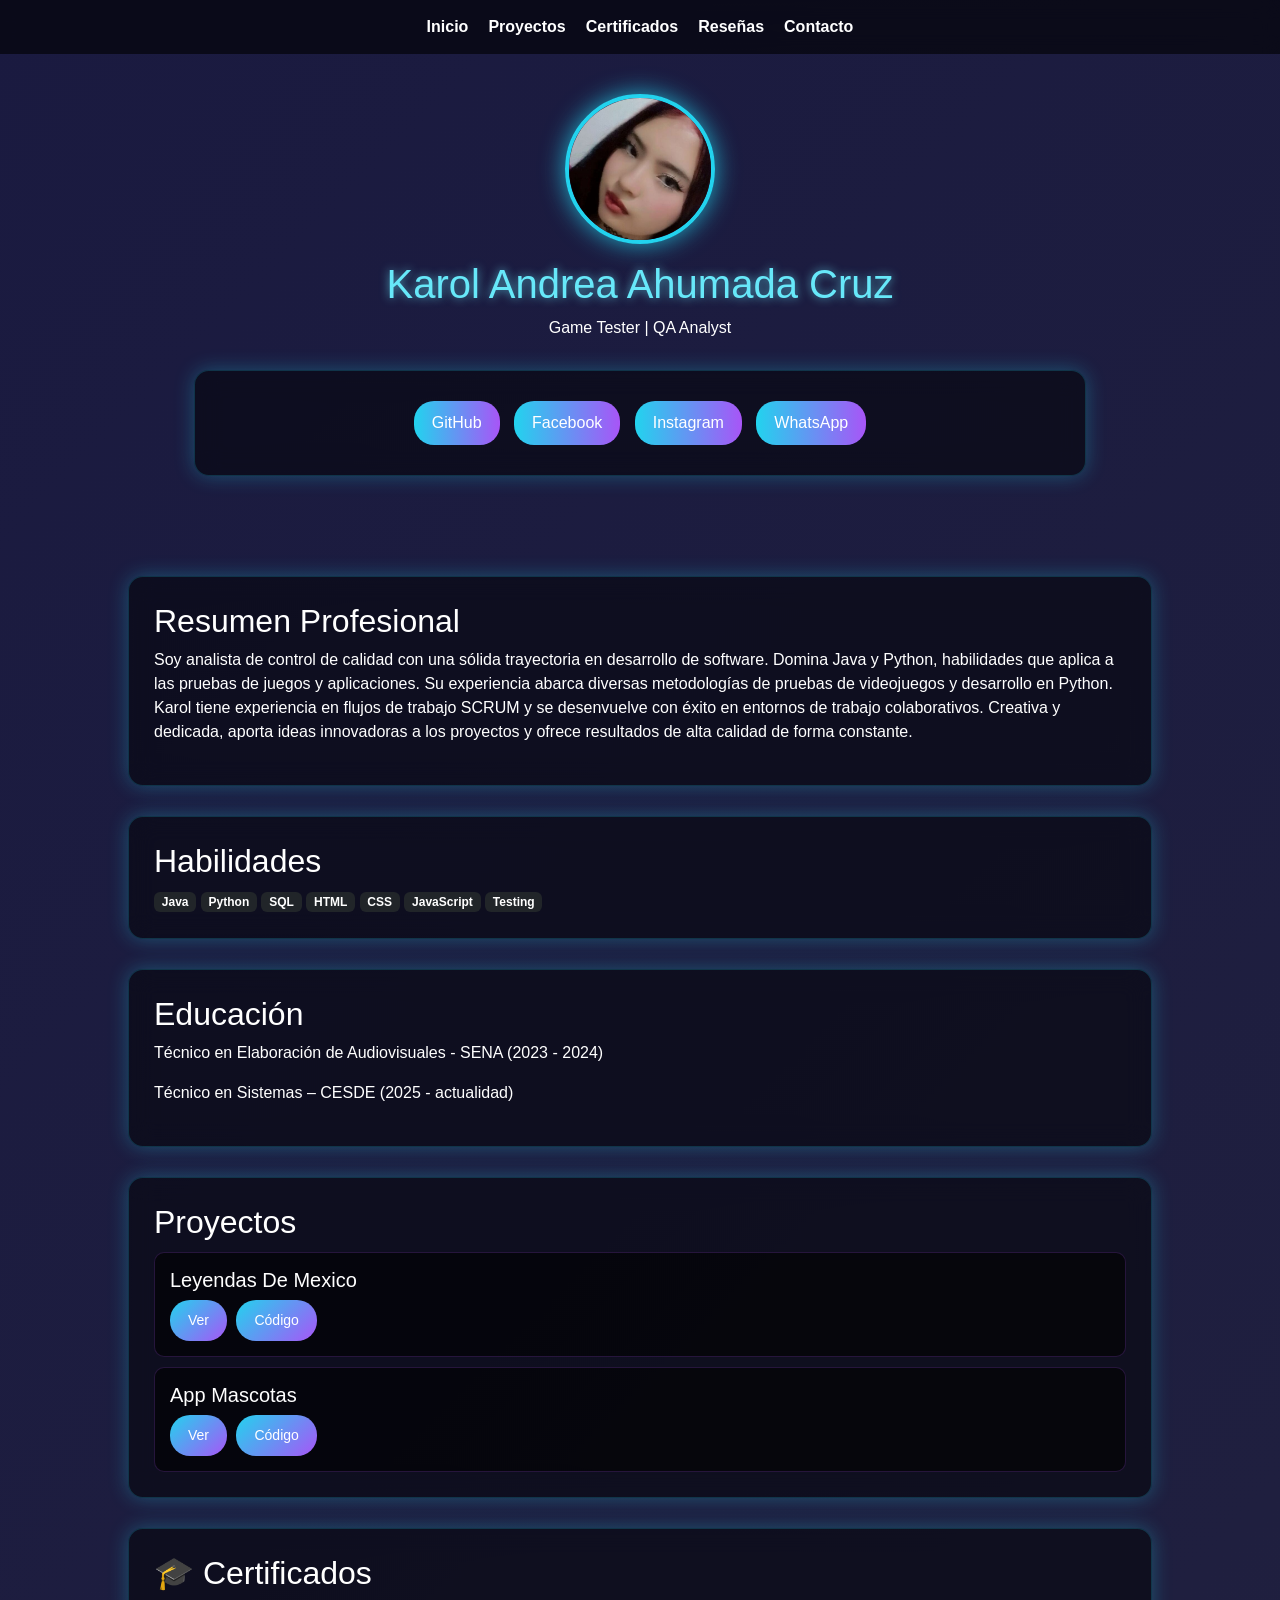
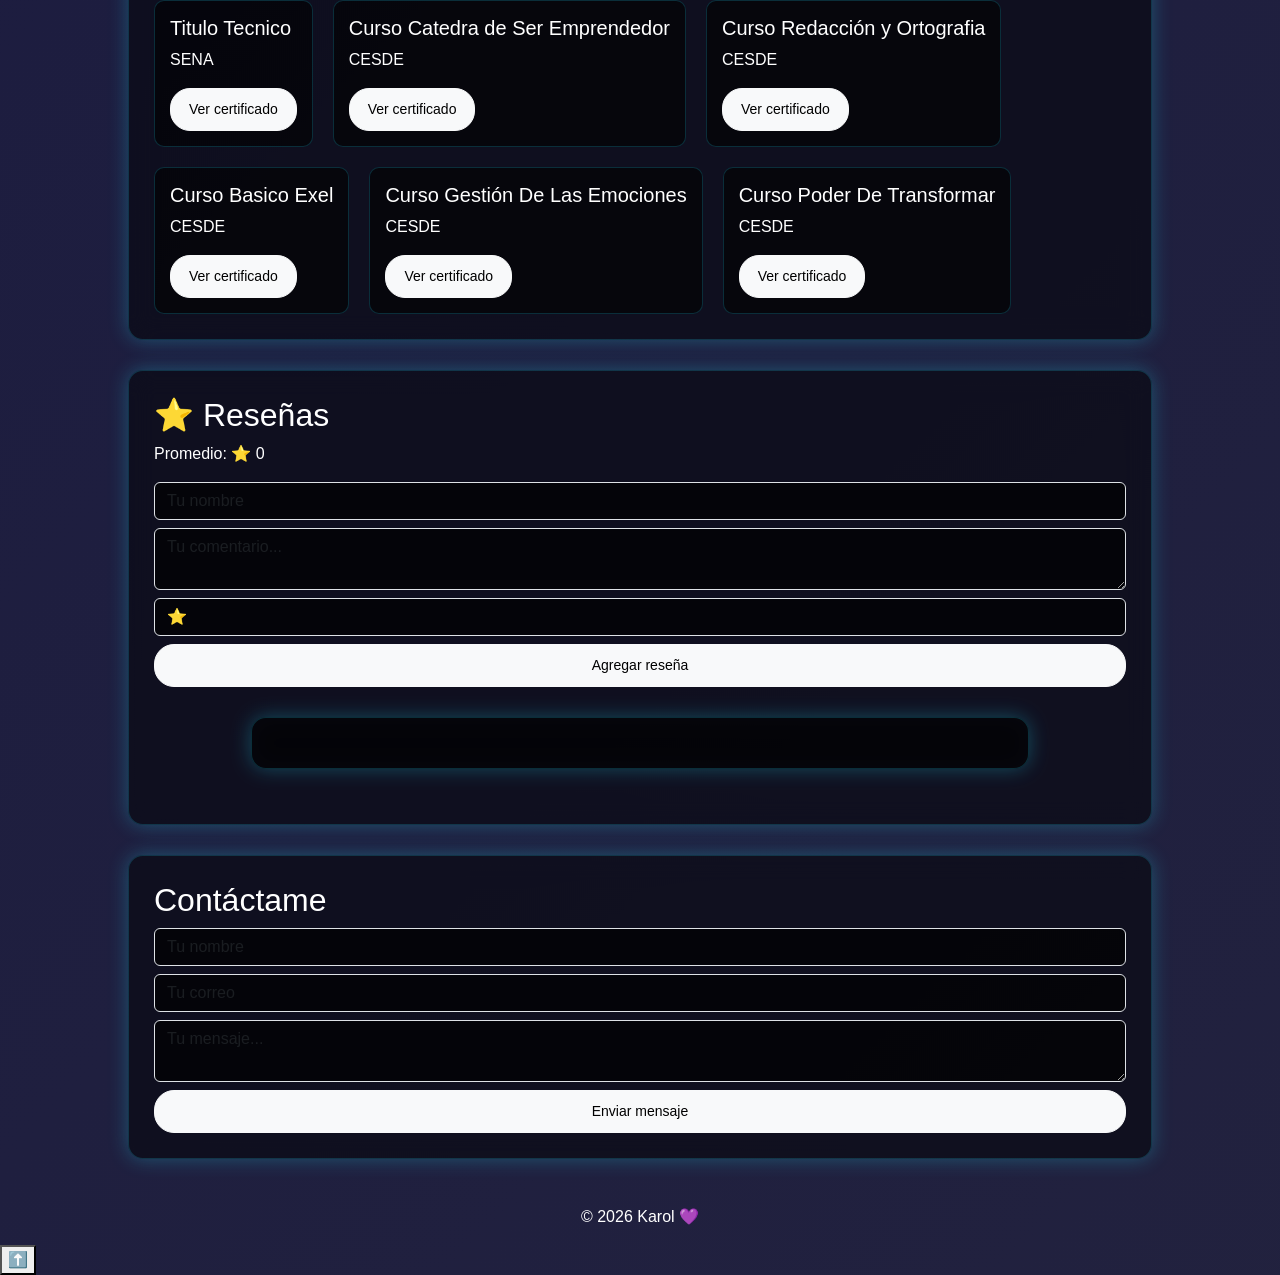
==== index.html @ aff5fd80 "Update index.html" ====
<!DOCTYPE html>
<html lang="es">
<head>
<meta charset="UTF-8">
<meta name="viewport" content="width=device-width, initial-scale=1.0">
<title>Portafolio Karol</title>

<link href="https://cdn.jsdelivr.net/npm/bootstrap@5.3.0/dist/css/bootstrap.min.css" rel="stylesheet">
<link rel="stylesheet" href="Estilos.css">
</head>

<body>

<nav class="navbar-pro">
  <a href="#">Inicio</a>
  <a href="#proyectos">Proyectos</a>
  <a href="#certificados">Certificados</a>
  <a href="#reseñas">Reseñas</a>
  <a href="#contacto">Contacto</a>
</nav>

<header class="container text-center fade-in">
  <img src="Foto Portafolio.png">
  <h1 class="mt-3">Karol Andrea Ahumada Cruz</h1>
  <p>Game Tester | QA Analyst</p>

  <section>
    <a href="https://github.com/" class="social-btn">GitHub</a>
    <a href="https://www.facebook.com/" class="social-btn">Facebook</a>
    <a href="https://www.instagram.com/" class="social-btn">Instagram</a>
    <a href="https://web.whatsapp.com/" class="social-btn">WhatsApp</a>
  </section>
</header>

<main>

<section class="fade-in">
  <h2>Resumen Profesional</h2>
  <p>
  Soy analista de control de calidad con una sólida trayectoria en desarrollo de software. Domina Java y Python, habilidades que aplica a las pruebas de juegos y aplicaciones. Su experiencia abarca diversas metodologías de pruebas de videojuegos y desarrollo en Python. Karol tiene experiencia en flujos de trabajo SCRUM y se desenvuelve con éxito en entornos de trabajo colaborativos. Creativa y dedicada, aporta ideas innovadoras a los proyectos y ofrece resultados de alta calidad de forma constante.
  </p>
</section>

<section class="fade-in">
  <h2>Habilidades</h2>
  <span class="badge bg-dark">Java</span>
  <span class="badge bg-dark">Python</span>
  <span class="badge bg-dark">SQL</span>
  <span class="badge bg-dark">HTML</span>
  <span class="badge bg-dark">CSS</span>
  <span class="badge bg-dark">JavaScript</span>
  <span class="badge bg-dark">Testing</span>
</section>

<section class="fade-in">
  <h2>Educación</h2>
  <p>Técnico en Elaboración de Audiovisuales - SENA (2023 - 2024)</p>
  <p>Técnico en Sistemas – CESDE (2025 - actualidad)</p>
</section>

<!-- PROYECTOS -->
<section id="proyectos" class="fade-in">
  <h2>Proyectos</h2>
<article class="card-custom"> 
  <h5>Leyendas De Mexico</h5> 
  <a href="./leyendasmexicanas.html" target="_blank" class="btn btn-light btn-sm">Ver</a> 
 <a href="https://github.com/karolahumada-crypto/leyendasmexicanas.html" target="_blank" class="btn btn-light btn-sm">Código</a> 
</article>
</article>
  <article class="card-custom">
    <h5>App Mascotas</h5>
    <a href="./registro.html" target="_blank" class="btn btn-light btn-sm">Ver</a>
    <a href="https://github.com/karolahumada-crypto/Registro" target="_blank" class="btn btn-light btn-sm">Código</a>
  </article>

</section>

<!-- CERTIFICADOS -->
<section id="certificados" class="fade-in">
  <h2>🎓 Certificados</h2>

  <div class="certificados-container">

    <div class="certificado-card">
      <h5>Titulo Tecnico</h5>
      <p>SENA</p>
      <a href="9508002700539TI1023901438C_page-0001.png" target="_blank" class="btn btn-light btn-sm">Ver certificado</a>
    </div>

    <div class="certificado-card">
      <h5>Curso Catedra de Ser Emprendedor</h5>
      <p>CESDE</p>
      <a href="Certificado Catedra Ser Emprendedor_page-0001.png" target="_blank" class="btn btn-light btn-sm">Ver certificado</a>
    </div>

    <div class="certificado-card">
      <h5>Curso Redacción y Ortografia</h5>
      <p>CESDE</p>
      <a href="Certificado Redacción y Ortografia_page-0001.jpg" target="_blank" class="btn btn-light btn-sm">Ver certificado</a>
    </div>
    
    <div class="certificado-card">
      <h5>Curso Basico Exel</h5>
      <p>CESDE</p>
      <a href="Certificado curso basico exel_page-0001.jpg" target="_blank" class="btn btn-light btn-sm">Ver certificado</a>
    </div>

    <div class="certificado-card">
      <h5>Curso Gestión De Las Emociones</h5>
      <p>CESDE</p>
      <a href="Certificado gestión de las emociones_page-0001 (1).jpg" target="_blank" class="btn btn-light btn-sm">Ver certificado</a>
    </div>

      <div class="certificado-card">
      <h5>Curso Poder De Transformar</h5>
      <p>CESDE</p>
      <a href="Certificado poder transformar_page-0001.jpg" target="_blank" class="btn btn-light btn-sm">Ver certificado</a>
    </div>
    
  </div>
</section>

<!-- RESEÑAS -->
<section id="reseñas" class="fade-in">
  <h2>⭐ Reseñas</h2>

  <p id="promedio">Promedio: ⭐ 0</p>

  <form id="reviewForm" class="d-flex flex-column gap-2">
    <input type="text" id="nombre" class="form-control" placeholder="Tu nombre" required>
    <textarea id="mensaje" class="form-control" placeholder="Tu comentario..." required></textarea>

    <select id="rating" class="form-select">
      <option value="1">⭐</option>
      <option value="2">⭐⭐</option>
      <option value="3">⭐⭐⭐</option>
      <option value="4">⭐⭐⭐⭐</option>
      <option value="5">⭐⭐⭐⭐⭐</option>
    </select>

    <button type="submit" class="btn btn-light">Agregar reseña</button>
  </form>

  <section id="reviewsContainer"></section>
</section>

<!-- CONTACTO -->
<section id="contacto" class="fade-in">
  <h2>Contáctame</h2>

  <form id="contactForm" class="d-flex flex-column gap-2">
    <input type="text" class="form-control" placeholder="Tu nombre" required>
    <input type="email" class="form-control" placeholder="Tu correo" required>
    <textarea class="form-control" placeholder="Tu mensaje..." required></textarea>

    <button type="submit" class="btn btn-light">Enviar mensaje</button>
  </form>

  <p id="mensajeEnviado">✅ Mensaje enviado exitosamente</p>
</section>

</main>

<footer class="text-center p-3">
  © 2026 Karol 💜
</footer>

<button id="btnTop" class="btn-top">⬆️</button>

<script src="Script.js"></script>

</body>
</html>
---- Estilos.css ----
html{
    scroll-behavior: smooth;
}

/* ===== FONDO OSCURO PRO ===== */
body{
  background: linear-gradient(-45deg, #0f0c29, #302b63, #24243e, #1a1a40);
  background-size: 400% 400%;
  animation: fondo 12s ease infinite;
  color:white;
  font-family: Arial, sans-serif;
}

@keyframes fondo {
  0% {background-position: 0% 50%;}
  50% {background-position: 100% 50%;}
  100% {background-position: 0% 50%;}
}

/* ===== NAVBAR ===== */
.navbar-pro{
    display:flex;
    justify-content:center;
    gap:20px;
    padding:15px;
    background: rgba(0,0,0,0.6);
    backdrop-filter: blur(10px);
    position: sticky;
    top:0;
    z-index:1000;
}

.navbar-pro a{
    color:white;
    text-decoration:none;
    font-weight:bold;
    transition:0.3s;
}

.navbar-pro a:hover{
    color:#c084fc;
    transform: scale(1.1);
}

/* ===== HEADER ===== */
header{
    text-align:center;
    padding:40px 20px;
}

/* FOTO */
header img{
    width:150px;
    height:150px;
    object-fit:cover;
    border-radius:50%;
    border:4px solid #22d3ee;
    box-shadow:0 0 25px rgba(34,211,238,0.8);
    transition:0.3s;
}

header img:hover{
    transform:scale(1.1);
}

/* ===== TITULOS ===== */
h1{
    color:#67e8f9;
    text-shadow:0 0 10px rgba(103,232,249,0.7);
}

/* ===== REDES ===== */
.social-btn{
    display:inline-block;
    padding:10px 18px;
    margin:5px;
    border-radius:20px;
    background:linear-gradient(90deg,#22d3ee,#a855f7);
    color:white;
    text-decoration:none;
    transition:0.3s;
}

.social-btn:hover{
    transform:scale(1.1);
    box-shadow:0 0 15px rgba(168,85,247,0.8);
}

/* ===== SECCIONES ===== */
section{
    width:80%;
    margin:30px auto;
    padding:25px;
    background: rgba(0,0,0,0.5);
    backdrop-filter: blur(12px);
    border-radius:15px;
    border:1px solid rgba(34,211,238,0.2);
    transition:0.3s;
    box-shadow:0 0 20px rgba(34,211,238,0.3);
}

section:hover{
    transform: translateY(-5px);
    box-shadow:0 0 30px rgba(168,85,247,0.5);
}

/* ===== PROYECTOS ===== */
.card-custom{
    padding:15px;
    border-radius:10px;
    background: rgba(0,0,0,0.6);
    margin-top:10px;
    transition:0.3s;
    border:1px solid rgba(168,85,247,0.2);
}

.card-custom:hover{
    transform: scale(1.05);
}

/* BOTONES */
.btn{
    border-radius: 20px !important;
    padding: 10px 18px !important;
    font-size: 14px !important;
}

/* BOTONES PROYECTOS */
.card-custom a{
    background: linear-gradient(135deg, #22d3ee, #a855f7);
    color: white !important;
    border: none;
    margin-right: 5px;
    transition:0.3s;
}

.card-custom a:hover{
    transform: scale(1.1);
    box-shadow:0 0 15px rgba(168,85,247,0.8);
}

/* ===== CERTIFICADOS ===== */
.certificados-container{
    display:flex;
    gap:20px;
    flex-wrap:wrap;
}

.certificado-card{
    padding:15px;
    background: rgba(0,0,0,0.6);
    border-radius:10px;
    transition:0.3s;
    border:1px solid rgba(34,211,238,0.2);
}

.certificado-card:hover{
    transform: scale(1.05);
}

/* ===== RESEÑAS ===== */
#reviewsContainer .card{
    background: rgba(0,0,0,0.7);
    color:white;
}

/* ===== FORMULARIOS ===== */
input, textarea, select{
    background: rgba(0,0,0,0.7) !important;
    color: white !important;
}

/* ===== MENSAJE CONTACTO ===== */
#mensajeEnviado{
    display:none;
}

/* ===== ANIMACIONES ===== */
.fade-in{
    opacity:0;
    transform: translateY(40px);
    transition: all 0.8s ease;
}

.fade-in.visible{
    opacity:1;
    transform: translateY(0);
}

/* ===== SPA (ARREGLADO) ===== */
.seccion{
    display:none;
}

.seccion.activo{
    display:block;
}
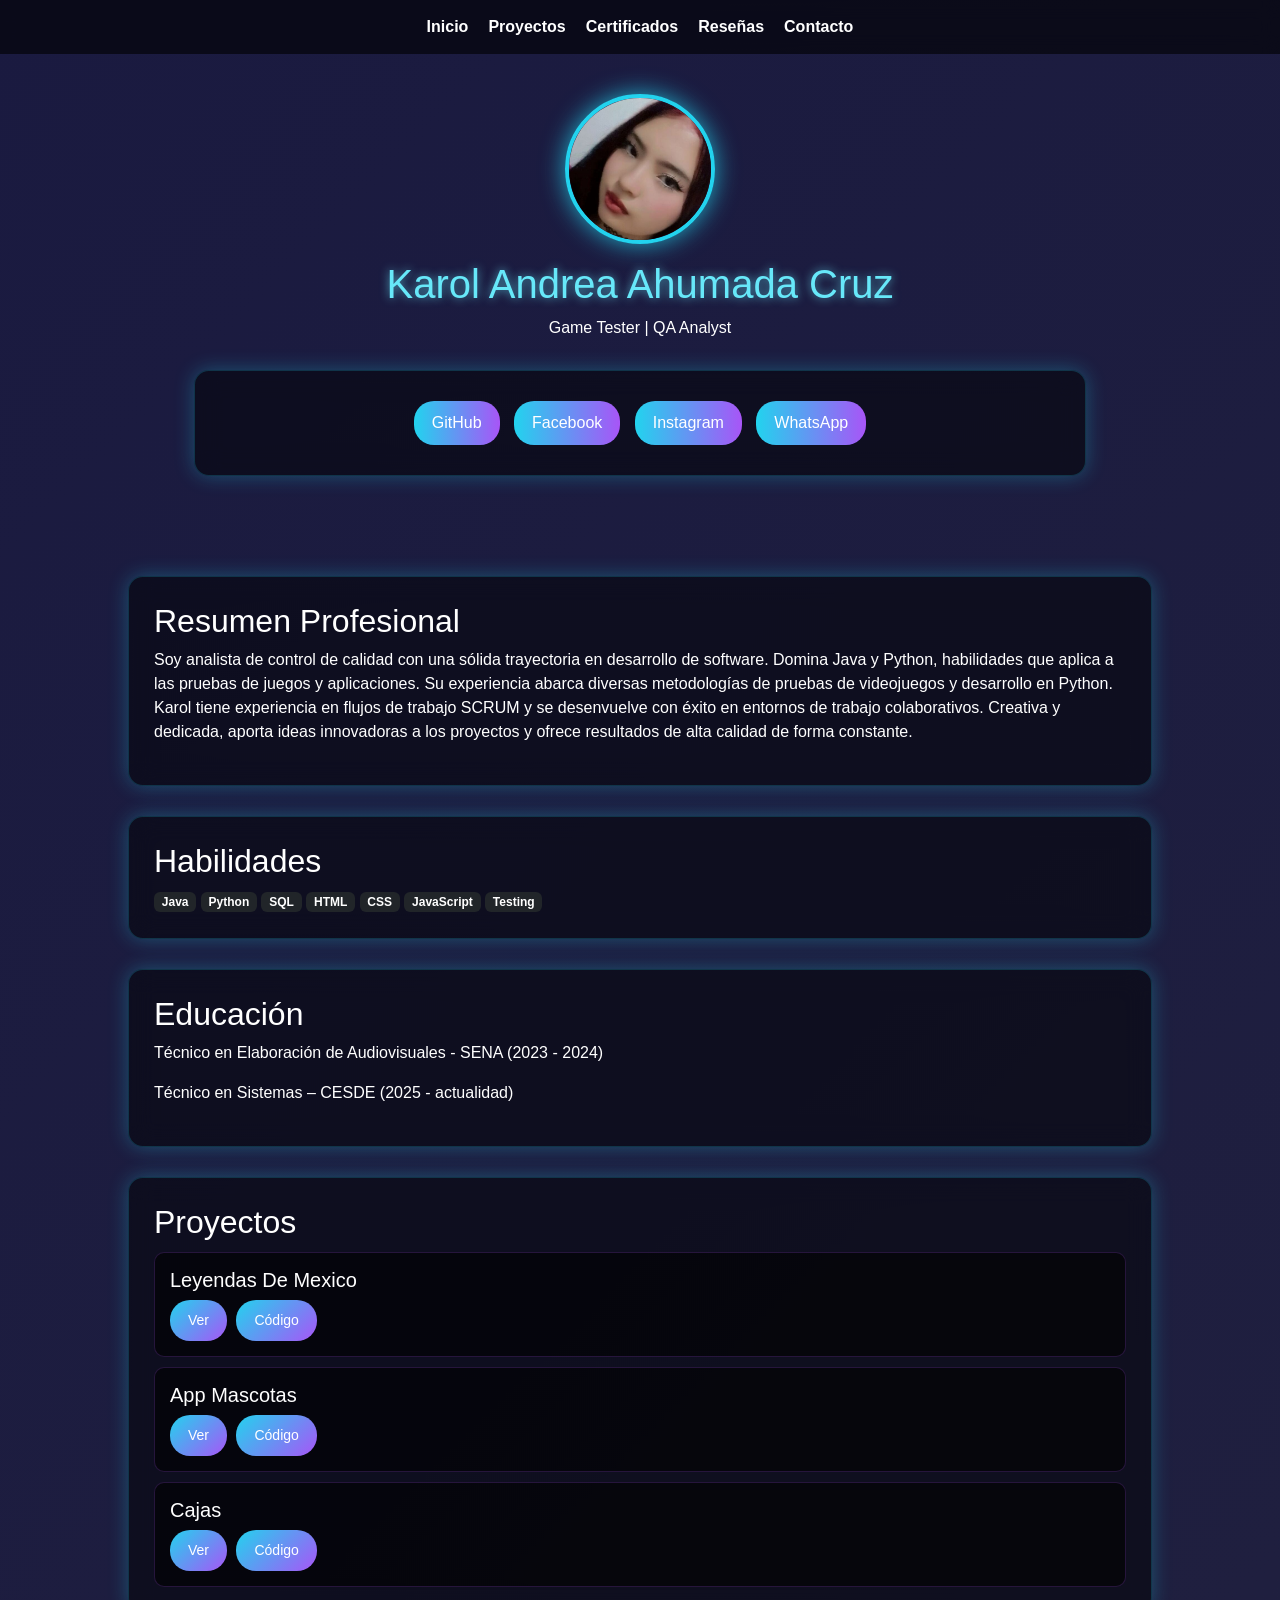
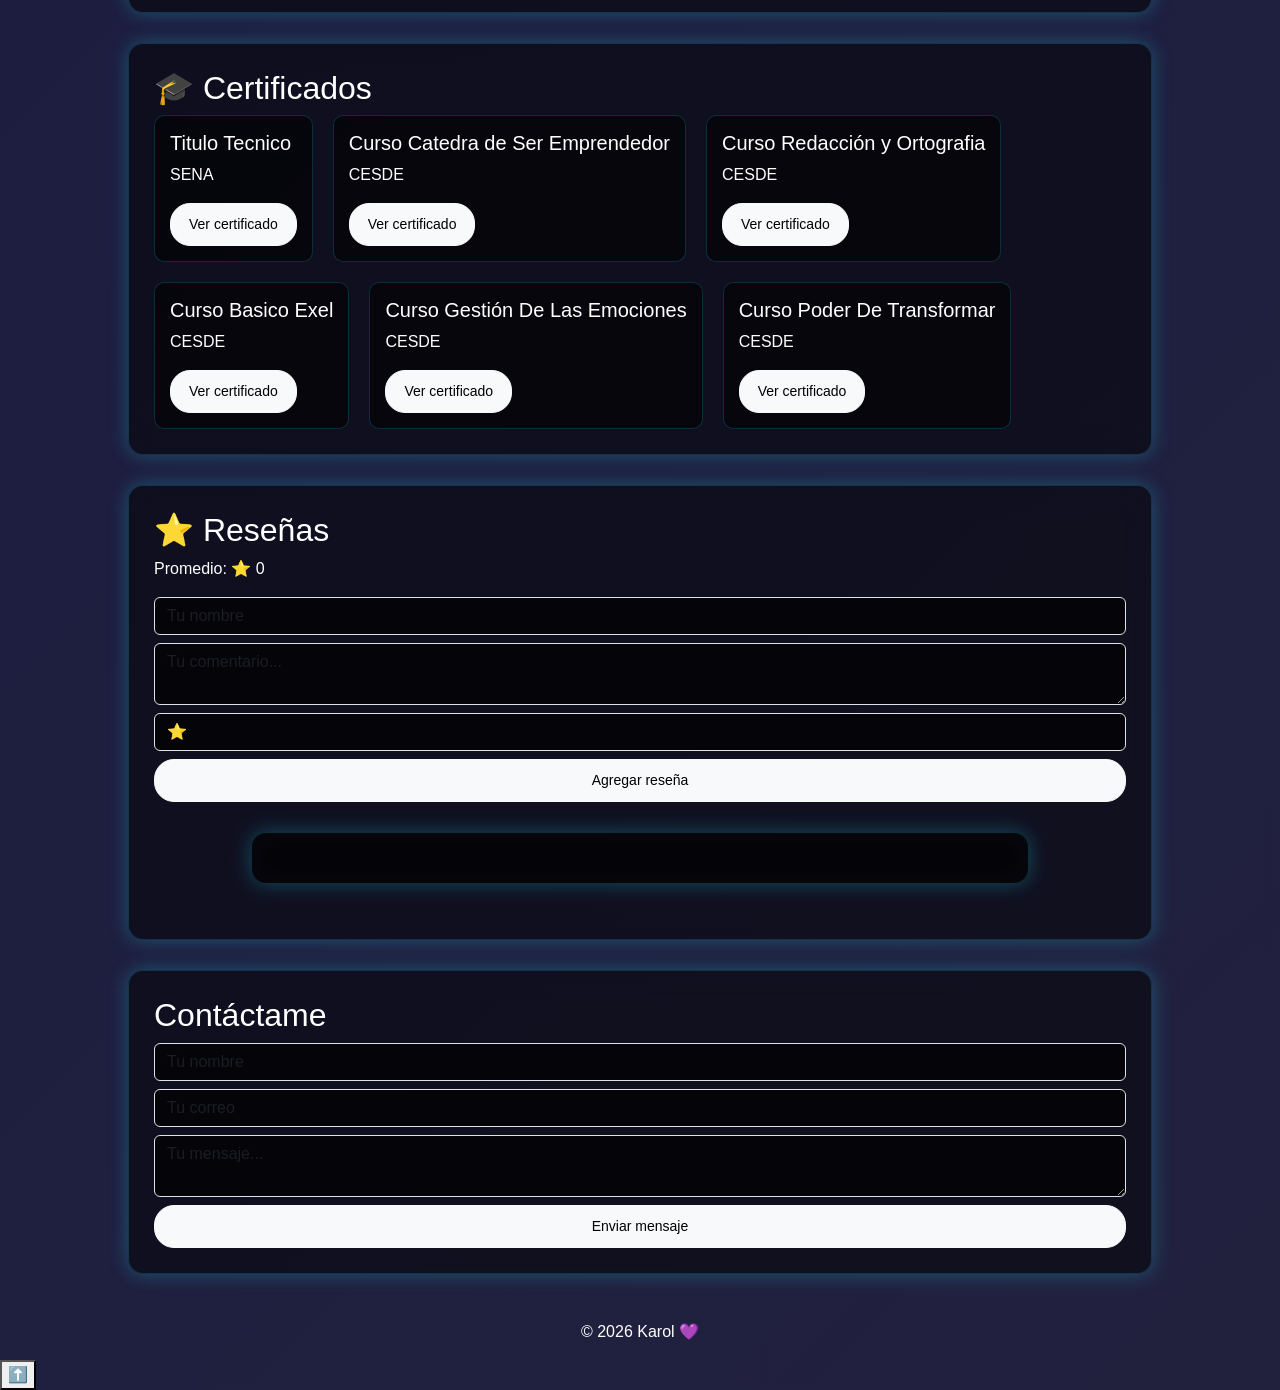
==== commit 05caadb8: "Update index.html" ====
--- a/index.html
+++ b/index.html
@@ -71,6 +71,11 @@
     <h5>App Mascotas</h5>
     <a href="./registro.html" target="_blank" class="btn btn-light btn-sm">Ver</a>
     <a href="https://github.com/karolahumada-crypto/Registro" target="_blank" class="btn btn-light btn-sm">Código</a>
+  </article>
+  <article class="card-custom">
+    <h5>Cajas</h5>
+    <a href="./registro.html" target="_blank" class="btn btn-light btn-sm">Ver</a>
+    <a href="https://github.com/karolahumada-crypto/cajas.html/tree/main" target="_blank" class="btn btn-light btn-sm">Código</a>
   </article>
 
 </section>
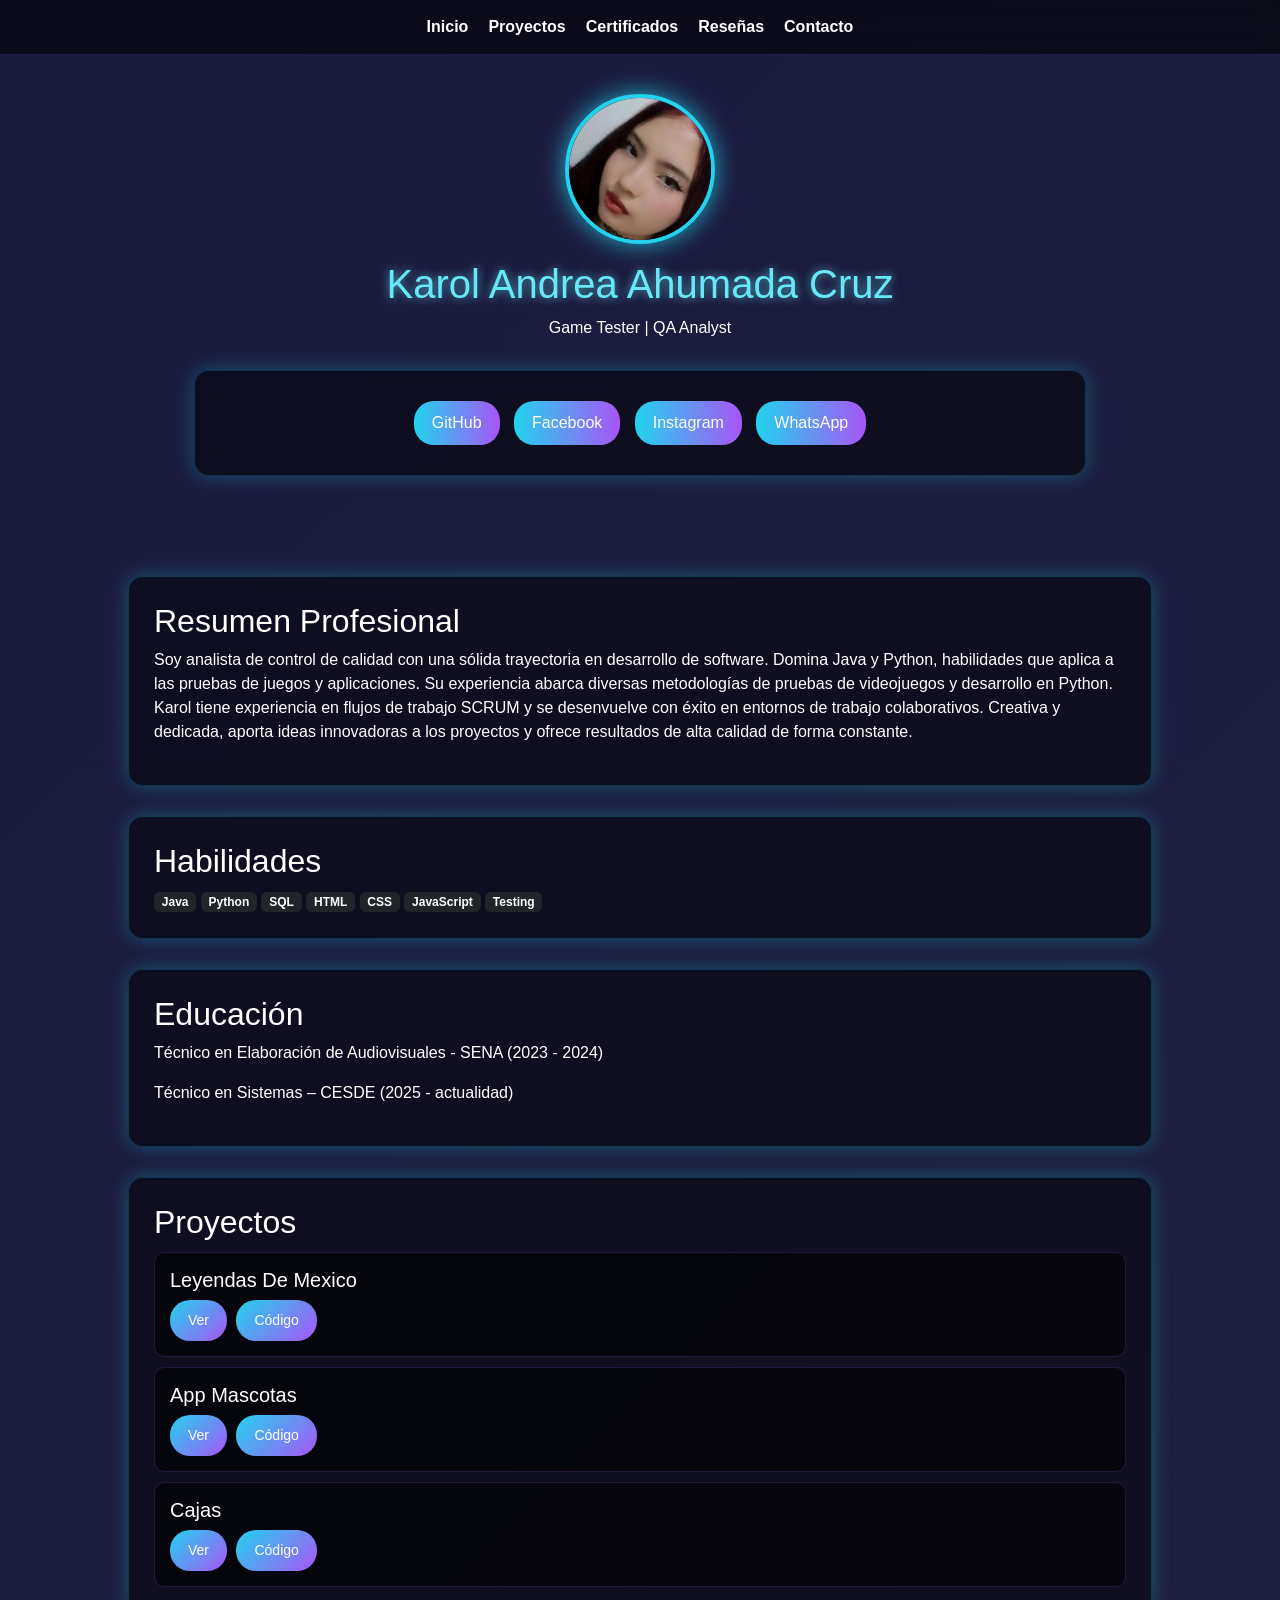
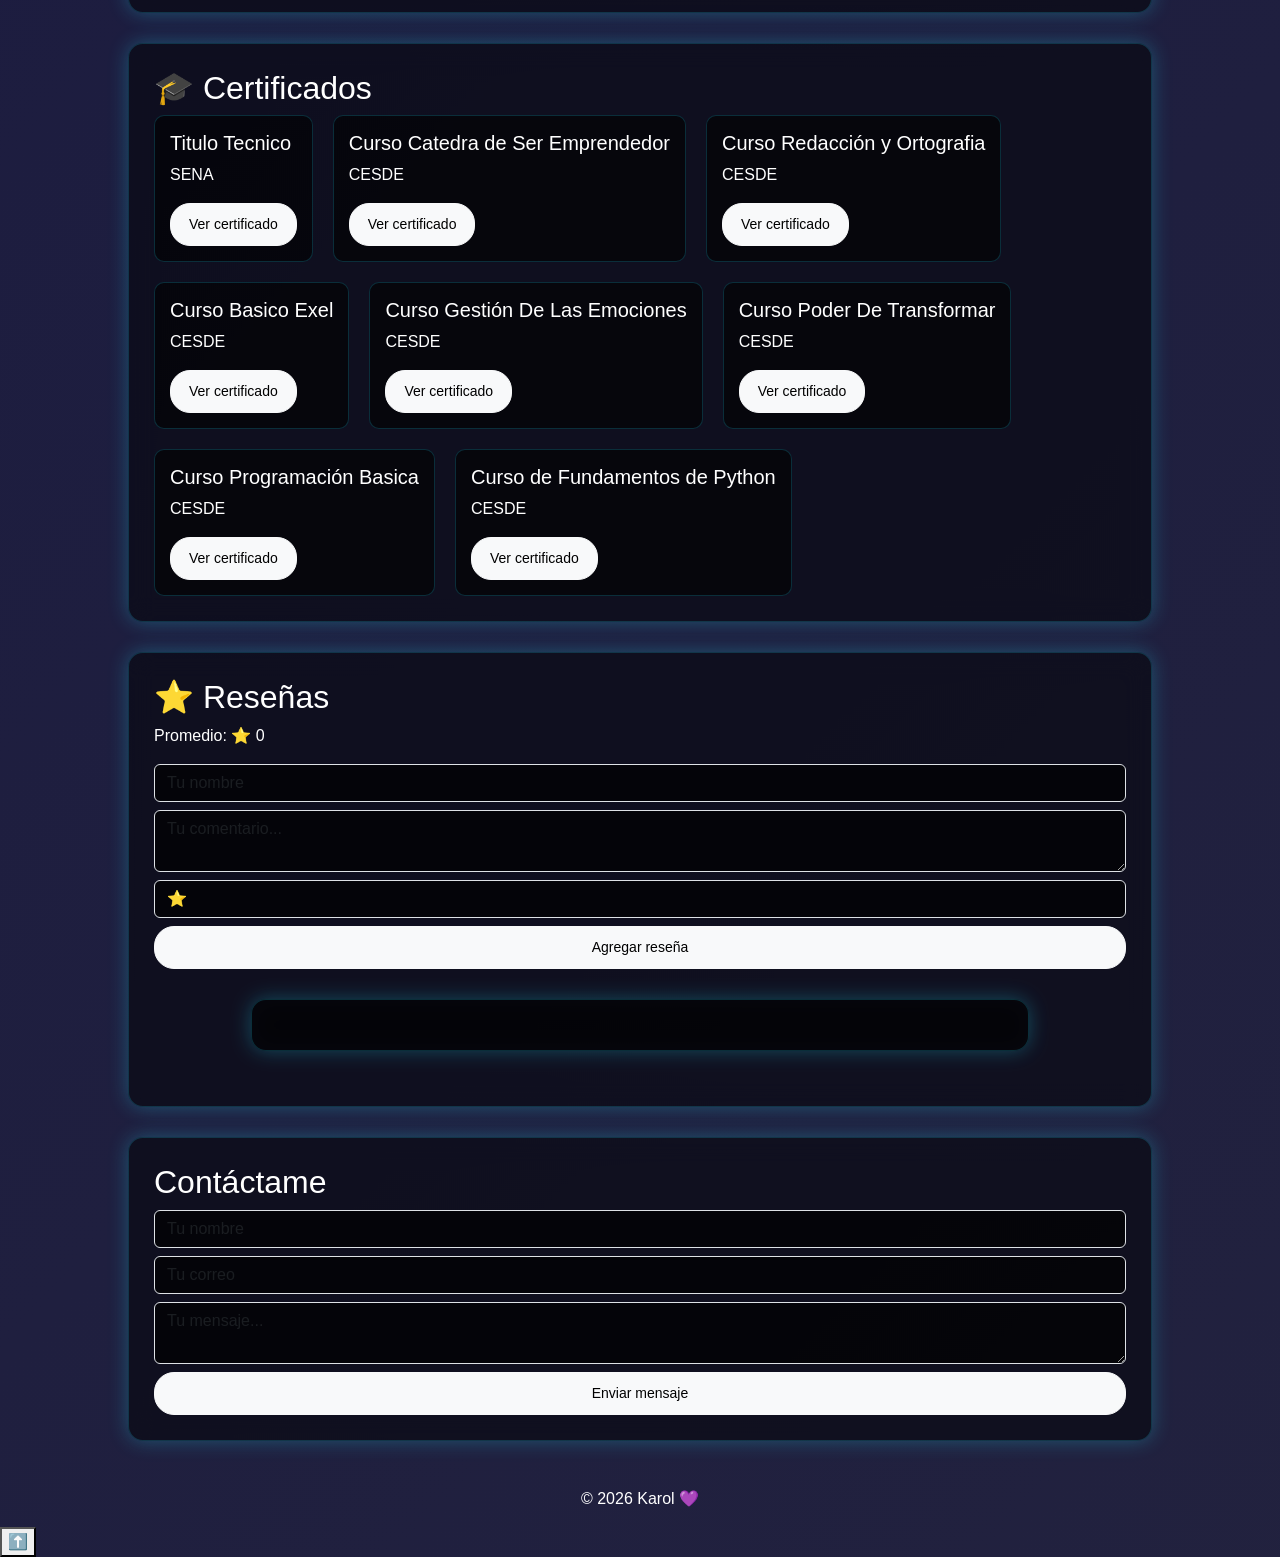
==== commit 93855d90: "Add new certificate cards to index.html" ====
--- a/index.html
+++ b/index.html
@@ -61,21 +61,23 @@
 <!-- PROYECTOS -->
 <section id="proyectos" class="fade-in">
   <h2>Proyectos</h2>
-<article class="card-custom"> 
-  <h5>Leyendas De Mexico</h5> 
-  <a href="./leyendasmexicanas.html" target="_blank" class="btn btn-light btn-sm">Ver</a> 
- <a href="https://github.com/karolahumada-crypto/leyendasmexicanas.html" target="_blank" class="btn btn-light btn-sm">Código</a> 
-</article>
-</article>
+
+  <article class="card-custom"> 
+    <h5>Leyendas De Mexico</h5> 
+    <a href="./leyendasmexicanas.html" target="_blank" class="btn btn-light btn-sm">Ver</a> 
+    <a href="https://github.com/karolahumada-crypto/leyendasmexicanas.html" target="_blank" class="btn btn-light btn-sm">Código</a> 
+  </article>
+
   <article class="card-custom">
     <h5>App Mascotas</h5>
     <a href="./registro.html" target="_blank" class="btn btn-light btn-sm">Ver</a>
     <a href="https://github.com/karolahumada-crypto/Registro" target="_blank" class="btn btn-light btn-sm">Código</a>
   </article>
+
   <article class="card-custom">
     <h5>Cajas</h5>
-    <a href="./registro.html" target="_blank" class="btn btn-light btn-sm">Ver</a>
-    <a href="https://github.com/karolahumada-crypto/cajas.html/tree/main" target="_blank" class="btn btn-light btn-sm">Código</a>
+    <a href="./Cajas.html" target="_blank" class="btn btn-light btn-sm">Ver</a>
+    <a href="https://github.com/karolahumada-crypto/cajas.html/tree/main" class="btn btn-light btn-sm">Código</a>
   </article>
 
 </section>
@@ -120,6 +122,18 @@
       <h5>Curso Poder De Transformar</h5>
       <p>CESDE</p>
       <a href="Certificado poder transformar_page-0001.jpg" target="_blank" class="btn btn-light btn-sm">Ver certificado</a>
+    </div>
+    
+      <div class="certificado-card">
+      <h5>Curso Programación Basica</h5>
+      <p>CESDE</p>
+      <a href="Certificado Platzi_page-0001.jpg" target="_blank" class="btn btn-light btn-sm">Ver certificado</a>
+    </div>
+
+      <div class="certificado-card">
+      <h5>Curso de Fundamentos de Python</h5>
+      <p>CESDE</p>
+      <a href="Certificado platzi Python_page-0001.jpg" target="_blank" class="btn btn-light btn-sm">Ver certificado</a>
     </div>
     
   </div>
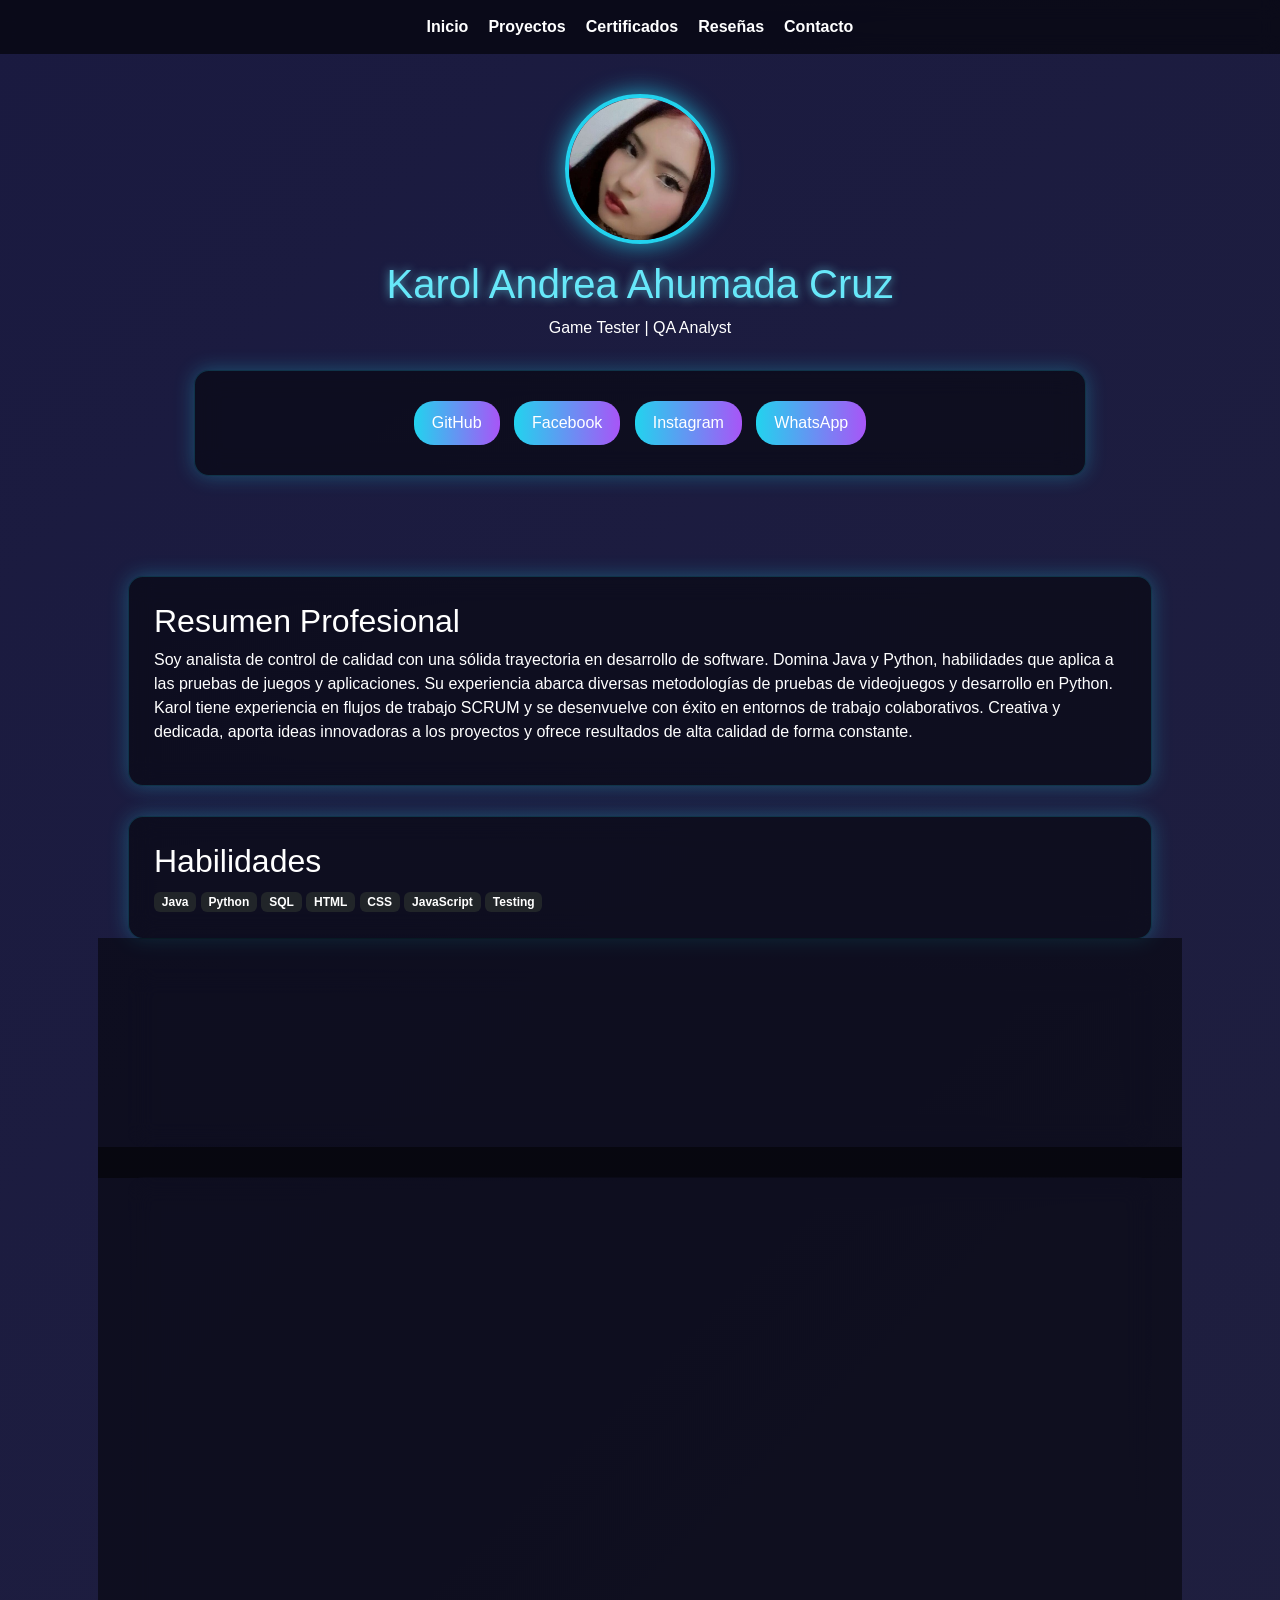
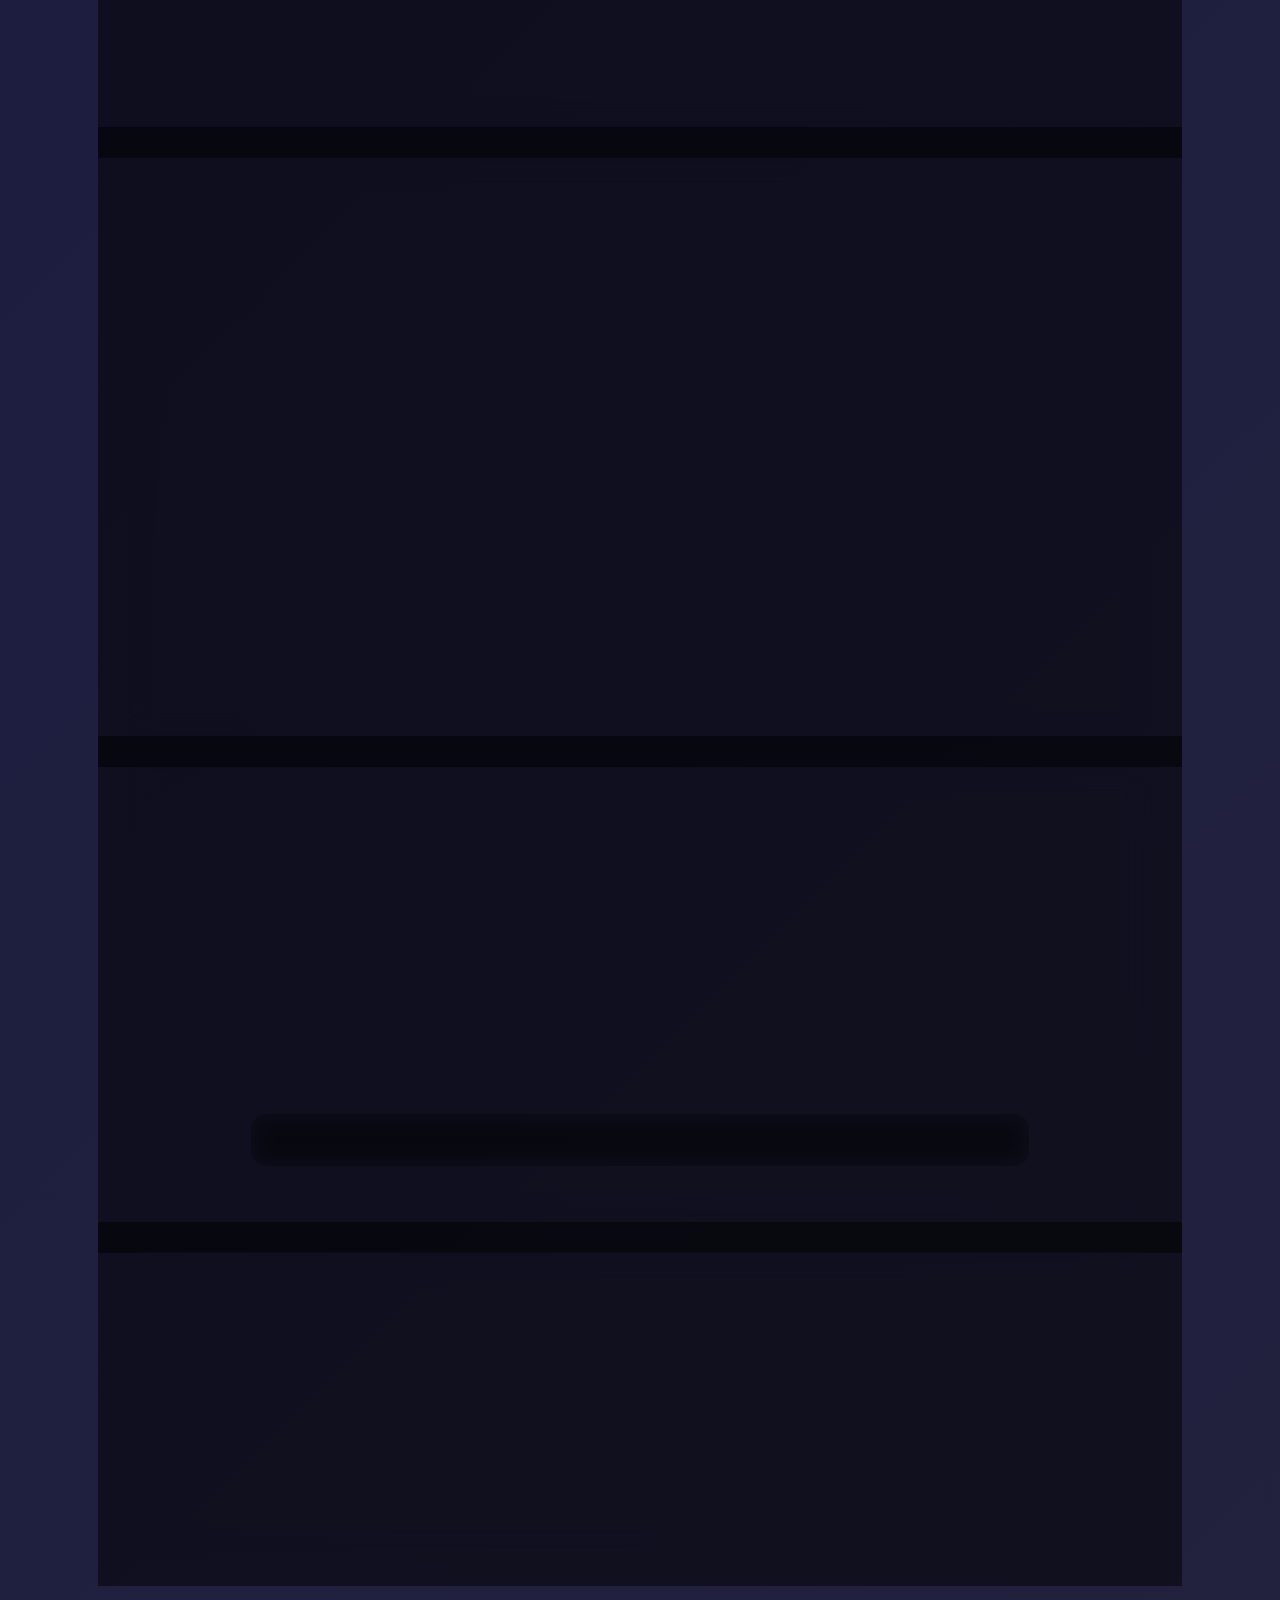
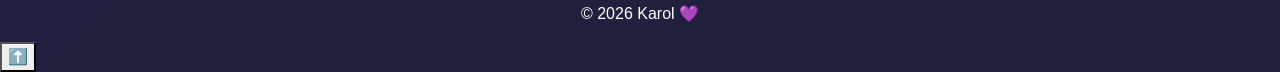
==== commit 1b708ba0: "Add React section with links to view and code" ====
--- a/index.html
+++ b/index.html
@@ -79,7 +79,12 @@
     <a href="./Cajas.html" target="_blank" class="btn btn-light btn-sm">Ver</a>
     <a href="https://github.com/karolahumada-crypto/cajas.html/tree/main" class="btn btn-light btn-sm">Código</a>
   </article>
-
+  
+  <article class="card-custom">
+    <h5>React</h5>
+    <a href="./React.html" target="_blank" class="btn btn-light btn-sm">Ver</a>
+    <a href="https://github.com/karolahumada-crypto/React/tree/main" class="btn btn-light btn-sm">Código</a>
+  </article>
 </section>
 
 <!-- CERTIFICADOS -->
@@ -133,7 +138,7 @@
       <div class="certificado-card">
       <h5>Curso de Fundamentos de Python</h5>
       <p>CESDE</p>
-      <a href="Certificado platzi Python_page-0001.jpg" target="_blank" class="btn btn-light btn-sm">Ver certificado</a>
+      <a href="Certifica platzi Python_page-0001.jpg" target="_blank" class="btn btn-light btn-sm">Ver certificado</a>
     </div>
     
   </div>
